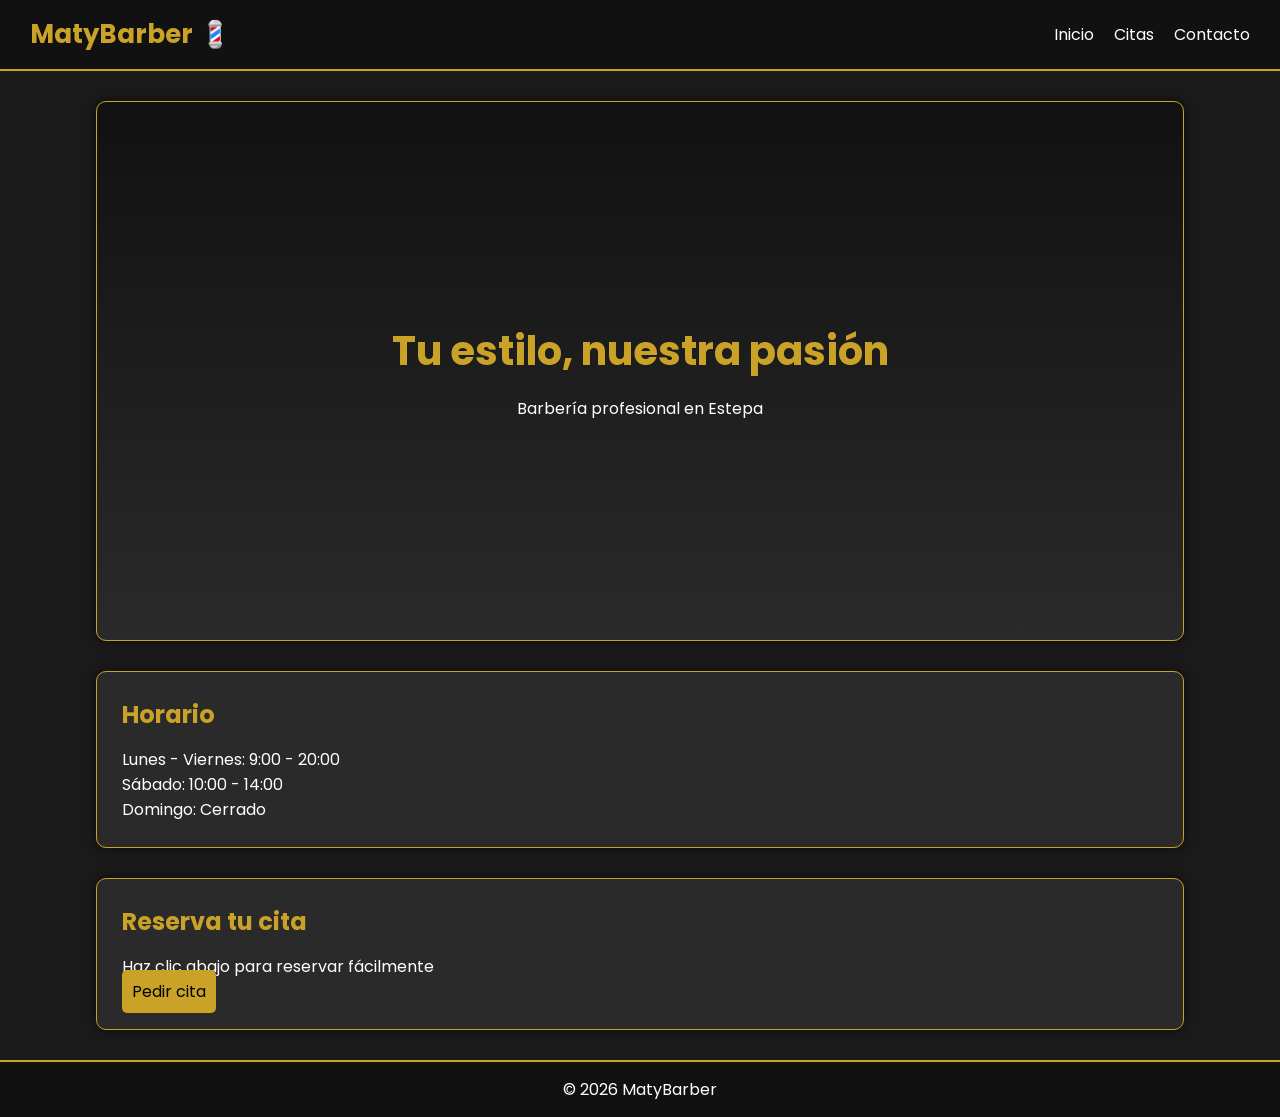
==== index.html @ 3b2d8836 "Add files via upload" ====
<!DOCTYPE html>
<html lang="es">
<head>
    <meta charset="UTF-8">
    <title>MatyBarber</title>
    <link rel="stylesheet" href="styles.css">

    <!-- FUENTE -->
    <link href="https://fonts.googleapis.com/css2?family=Poppins&display=swap" rel="stylesheet">
</head>

<body>

<header>
    <nav>
        <h1>MatyBarber 💈</h1>
        <ul>
            <li><a href="index.html">Inicio</a></li>
            <li><a href="citas.html">Citas</a></li>
            <li><a href="contacto.html">Contacto</a></li>
        </ul>
    </nav>
</header>

<!-- HERO -->
<section class="hero">
    <div>
        <h2>Tu estilo, nuestra pasión</h2>
        <p>Barbería profesional en Estepa</p>
    </div>
</section>

<!-- HORARIO -->
<section>
    <h2>Horario</h2>
    <p>Lunes - Viernes: 9:00 - 20:00</p>
    <p>Sábado: 10:00 - 14:00</p>
    <p>Domingo: Cerrado</p>
</section>

<!-- CTA -->
<section>
    <h2>Reserva tu cita</h2>
    <p>Haz clic abajo para reservar fácilmente</p>
    <a href="citas.html" class="btn">Pedir cita</a>
</section>

<footer>
    <p>© 2026 MatyBarber</p>
</footer>

</body>
</html>
---- styles.css ----
/* RESET */
* {
    margin: 0;
    padding: 0;
    box-sizing: border-box;
}

/* GENERAL */
body {
    font-family: 'Poppins', sans-serif;
    background: #1a1a1a;
    color: #fff;
}

/* NAV */
nav {
    display: flex;
    justify-content: space-between;
    align-items: center;
    background: #111;
    padding: 15px 30px;
    border-bottom: 2px solid #c9a227; /* dorado */
}

/* LOGO ANIMADO */
nav h1 {
    color: #c9a227;
    font-size: 26px;
    animation: brillo 3s infinite;
}

/* EFECTO BRILLO */
@keyframes brillo {
    0% { text-shadow: 0 0 5px #c9a227; }
    50% { text-shadow: 0 0 20px #ffd700; }
    100% { text-shadow: 0 0 5px #c9a227; }
}

/* MENU */
ul {
    display: flex;
    list-style: none;
    gap: 20px;
}

a {
    color: white;
    text-decoration: none;
    transition: 0.3s;
}

a:hover {
    color: #c9a227;
}

/* HERO */
.hero {
    height: 60vh;
    display: flex;
    justify-content: center;
    align-items: center;
    background: linear-gradient(#111, #2a2a2a);
    text-align: center;
}

.hero h2 {
    font-size: 2.5em;
}

/* SECCIONES (TARJETAS PRO) */
section {
    margin: 30px auto;
    padding: 25px;
    width: 85%;
    background: #2a2a2a;
    border-radius: 10px;
    border: 1px solid #c9a227;
    box-shadow: 0 0 10px rgba(0,0,0,0.6);
}

/* TITULOS */
h2 {
    color: #c9a227;
    margin-bottom: 15px;
}

/* FORMULARIO */
form {
    display: flex;
    flex-direction: column;
    gap: 12px;
}

input, select {
    padding: 10px;
    border-radius: 5px;
    border: none;
}

/* BOTON */
button, .btn {
    background: #c9a227;
    color: black;
    padding: 10px;
    border: none;
    cursor: pointer;
    border-radius: 5px;
    transition: 0.3s;
    text-align: center;
}

button:hover, .btn:hover {
    background: #ffd700;
}

/* FOOTER */
footer {
    text-align: center;
    background: #111;
    padding: 15px;
    margin-top: 30px;
    border-top: 2px solid #c9a227;
}

/* ANIMACIÓN SUAVE DE SECCIONES */
section {
    animation: aparecer 1s ease;
}

@keyframes aparecer {
    from {
        opacity: 0;
        transform: translateY(15px);
    }
    to {
        opacity: 1;
        transform: translateY(0);
    }
}

/* RESPONSIVE */
@media (max-width: 768px) {
    nav {
        flex-direction: column;
    }

    ul {
        flex-direction: column;
        align-items: center;
    }

    section {
        width: 95%;
    }
}
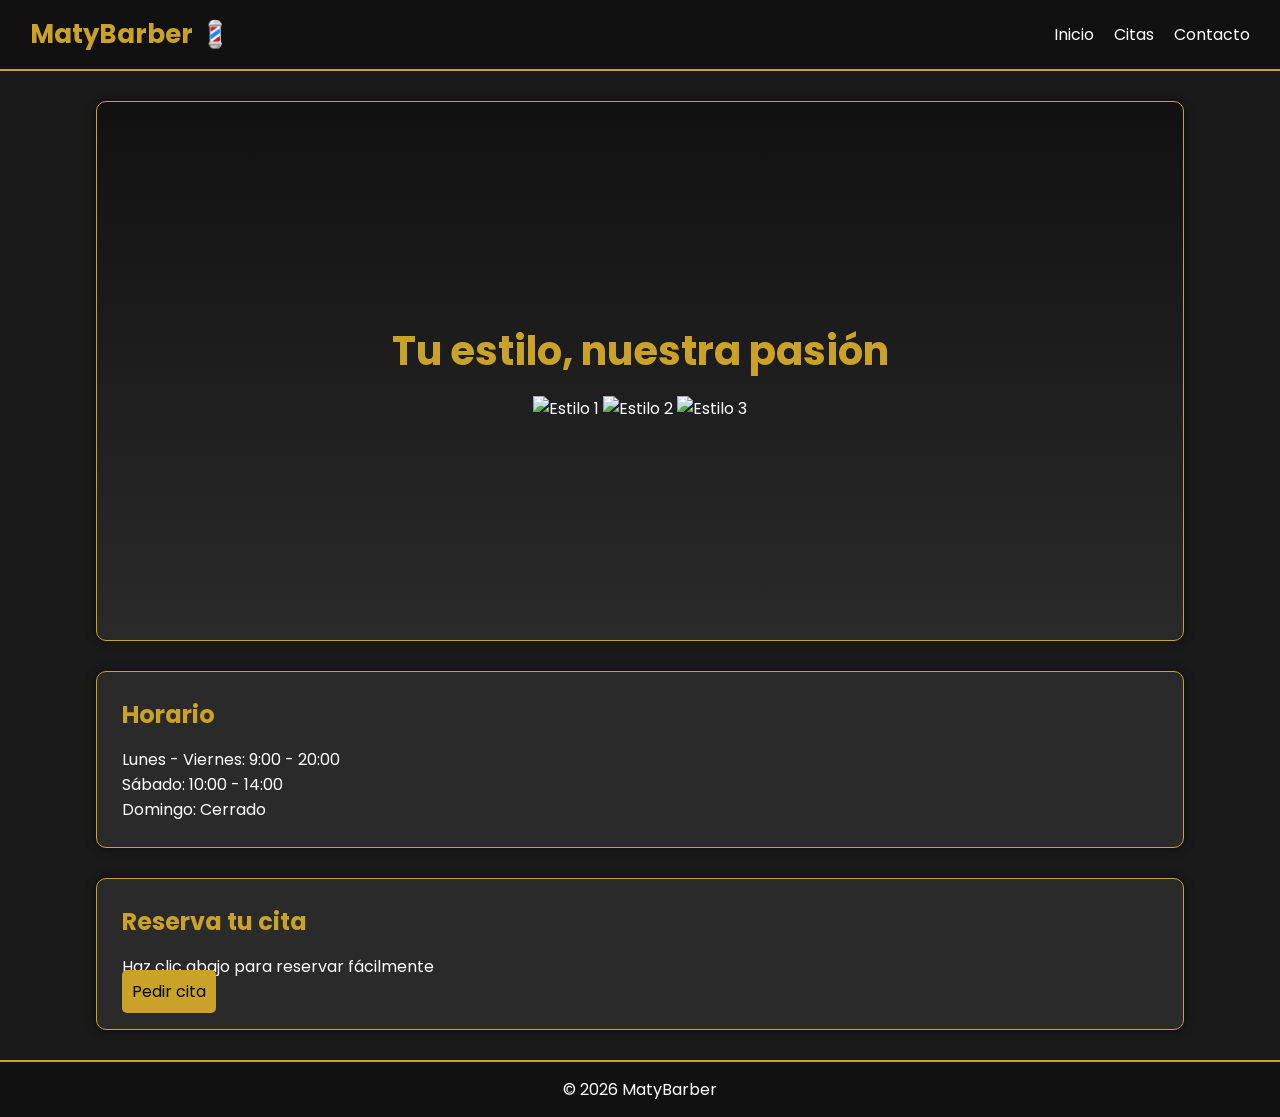
==== commit 14470a77: "Update index.html" ====
--- a/index.html
+++ b/index.html
@@ -12,7 +12,7 @@
 <body>
 
 <header>
-    <nav>
+    <nav>   
         <h1>MatyBarber 💈</h1>
         <ul>
             <li><a href="index.html">Inicio</a></li>
@@ -26,7 +26,11 @@
 <section class="hero">
     <div>
         <h2>Tu estilo, nuestra pasión</h2>
-        <p>Barbería profesional en Estepa</p>
+        <div class="contenedor-fotos">
+            <img src="img/bruno.jpeg" alt="Estilo 1">
+            <img src="img/alberto.jpeg" alt="Estilo 2">
+            <img src="img/alfonso.jpeg" alt="Estilo 3">
+        </div> 
     </div>
 </section>
 
@@ -50,4 +54,4 @@
 </footer>
 
 </body>
-</html>+</html>
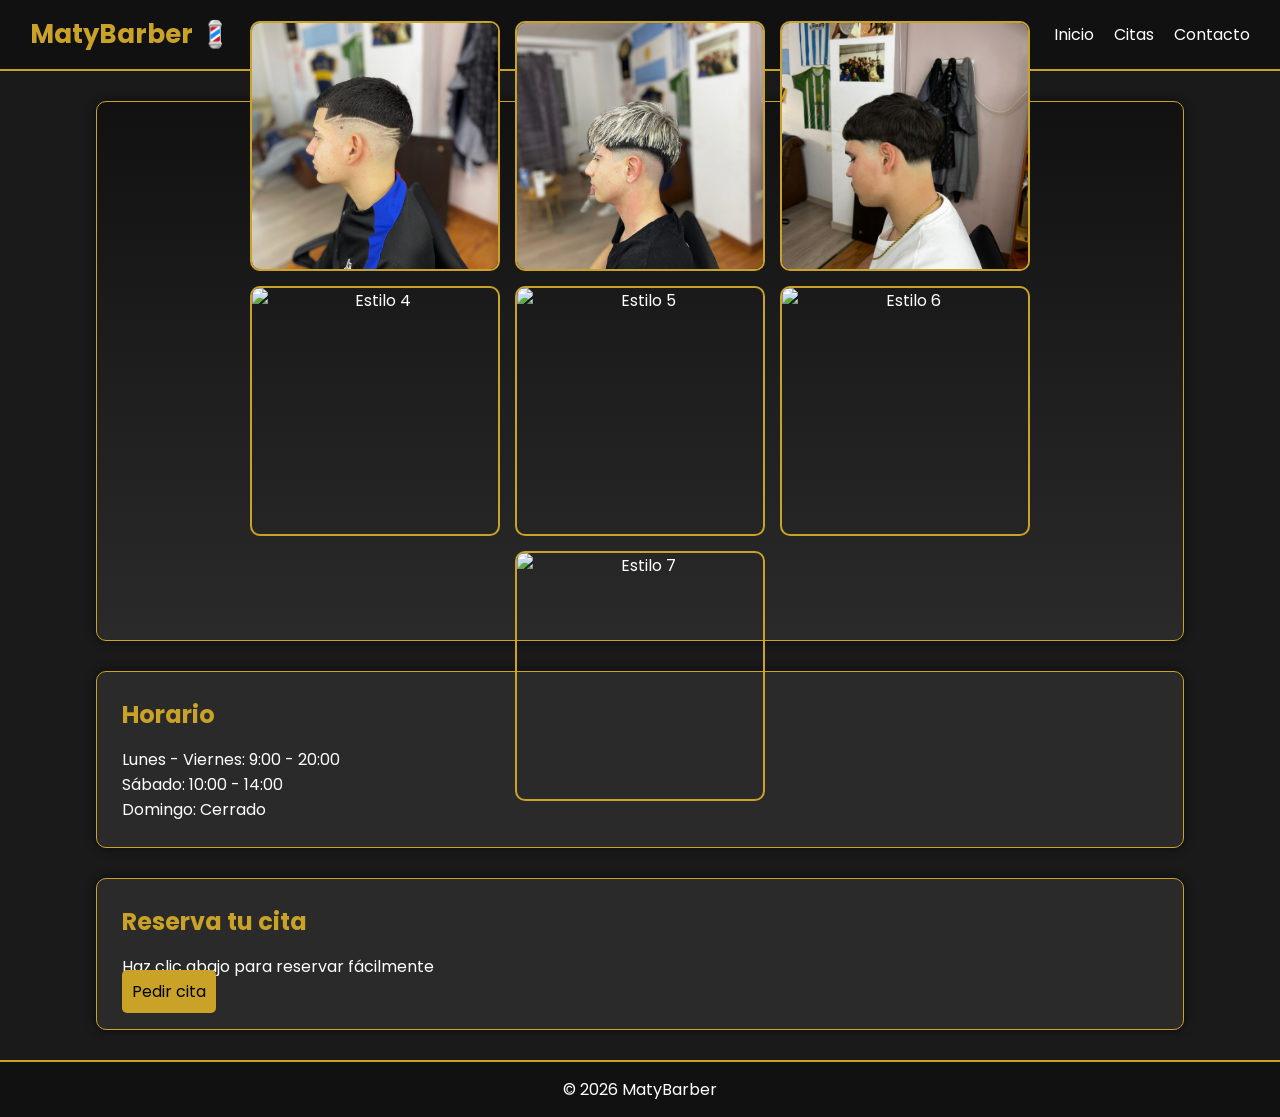
==== commit 1d041288: "Update index.html" ====
--- a/index.html
+++ b/index.html
@@ -30,6 +30,11 @@
             <img src="img/bruno.jpeg" alt="Estilo 1">
             <img src="img/alberto.jpeg" alt="Estilo 2">
             <img src="img/alfonso.jpeg" alt="Estilo 3">
+            <img src="img/kayle.jpeg" alt="Estilo 4">
+            <img src="img/miguelito.jpeg" alt="Estilo 5">
+            <img src="img/niño.jpeg" alt="Estilo 6">
+            <img src="img/patapata.jpeg" alt="Estilo 7">
+        
         </div> 
     </div>
 </section>
--- a/styles.css
+++ b/styles.css
@@ -65,6 +65,33 @@
 
 .hero h2 {
     font-size: 2.5em;
+}
+
+/* ESTILOS PARA LA GALERÍA DE FOTOS */
+.contenedor-fotos {
+    display: flex;
+    justify-content: center;
+    gap: 15px;
+    flex-wrap: wrap;
+    margin-top: 20px;
+}
+
+.contenedor-fotos img {
+    width: 250px;
+    height: 250px;
+    object-fit: cover;
+    border: 2px solid #c9a227; /* Borde dorado */
+    border-radius: 10px;
+    transition: transform 0.4s ease, box-shadow 0.4s ease;
+    cursor: pointer;
+}
+
+/* EFECTO AL PASAR EL RATÓN O CLICAR */
+.contenedor-fotos img:hover, 
+.contenedor-fotos img:active {
+    transform: scale(1.1); /* Amplía la imagen un 10% */
+    box-shadow: 0 0 20px #ffd700; /* Brillo dorado extra al ampliar */
+    z-index: 10;
 }
 
 /* SECCIONES (TARJETAS PRO) */
@@ -152,4 +179,4 @@
     section {
         width: 95%;
     }
-}+}
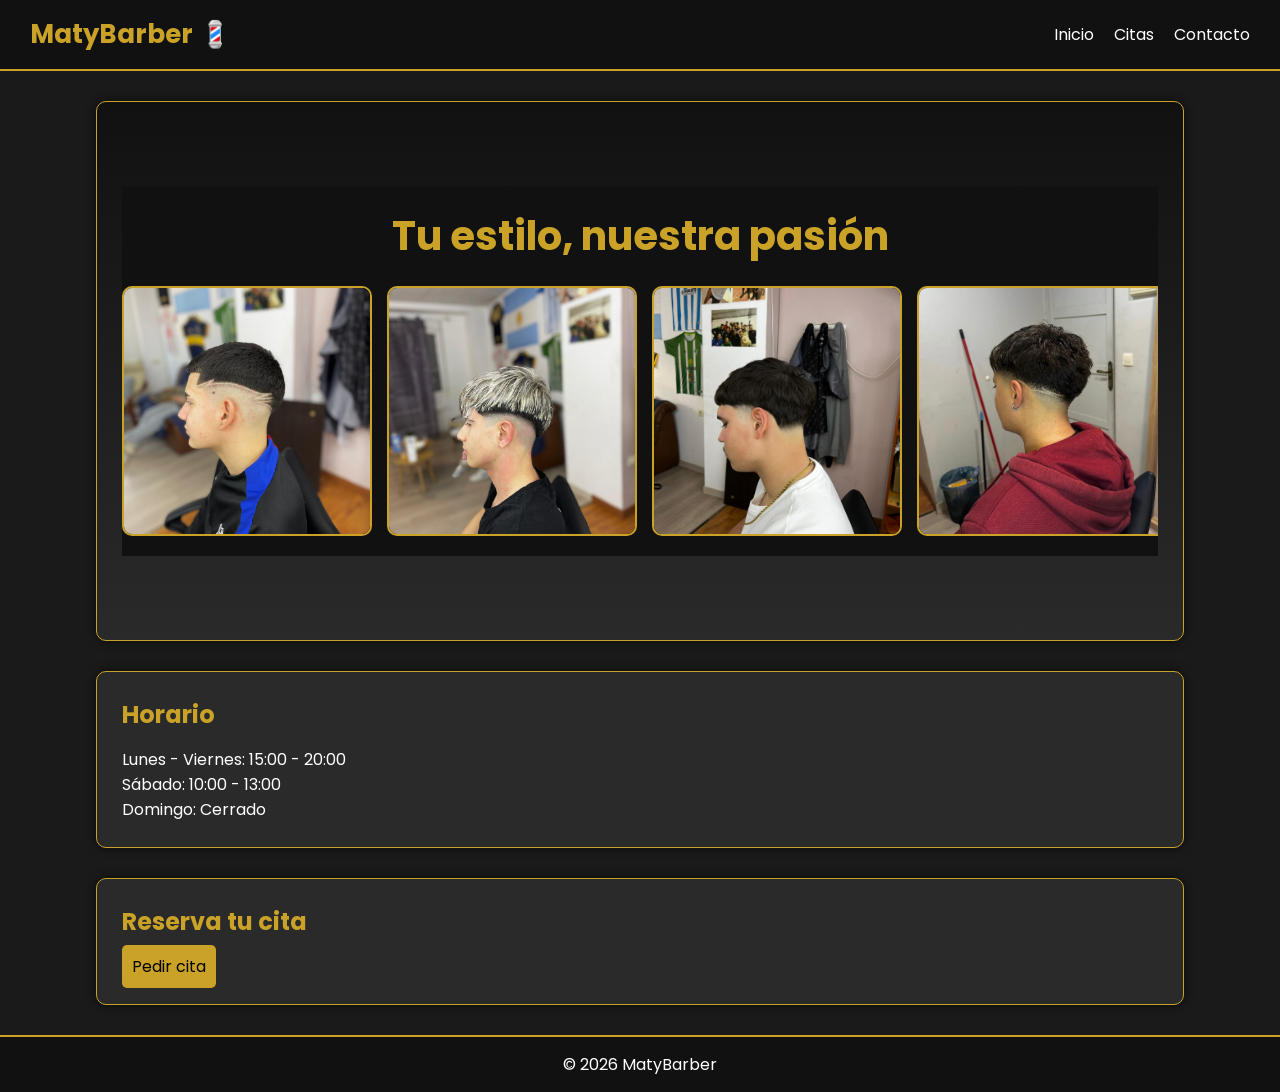
==== commit bc0981c3: "Update index.html" ====
--- a/index.html
+++ b/index.html
@@ -24,33 +24,32 @@
 
 <!-- HERO -->
 <section class="hero">
-    <div>
-        <h2>Tu estilo, nuestra pasión</h2>
-        <div class="contenedor-fotos">
+    <div class="galeria-scroll">
+ <h2>Tu estilo, nuestra pasión</h2>
+    <div class="contenedor-fotos">
             <img src="img/bruno.jpeg" alt="Estilo 1">
             <img src="img/alberto.jpeg" alt="Estilo 2">
             <img src="img/alfonso.jpeg" alt="Estilo 3">
             <img src="img/kayle.jpeg" alt="Estilo 4">
-            <img src="img/miguelito.jpeg" alt="Estilo 5">
-            <img src="img/niño.jpeg" alt="Estilo 6">
-            <img src="img/patapata.jpeg" alt="Estilo 7">
-        
-        </div> 
+            <img src="img/miguelito.jpeg" alt=" 1">
+            <img src="img/niño.jpeg" alt="Estilo 2">
+            <img src="img/patapata.jpeg" alt="Estilo 3">
     </div>
+</div>
 </section>
 
 <!-- HORARIO -->
 <section>
     <h2>Horario</h2>
-    <p>Lunes - Viernes: 9:00 - 20:00</p>
-    <p>Sábado: 10:00 - 14:00</p>
+    <p>Lunes - Viernes: 15:00 - 20:00</p>
+    <p>Sábado: 10:00 - 13:00</p>
     <p>Domingo: Cerrado</p>
 </section>
 
 <!-- CTA -->
 <section>
     <h2>Reserva tu cita</h2>
-    <p>Haz clic abajo para reservar fácilmente</p>
+
     <a href="citas.html" class="btn">Pedir cita</a>
 </section>
 
--- a/styles.css
+++ b/styles.css
@@ -84,6 +84,37 @@
     border-radius: 10px;
     transition: transform 0.4s ease, box-shadow 0.4s ease;
     cursor: pointer;
+}
+
+/* Contenedor que recorta el exceso de imágenes */
+.galeria-scroll {
+    overflow: hidden;
+    width: 100%;
+    background: #111;
+    padding: 20px 0;
+}
+
+/* El grupo de fotos que se moverá */
+.contenedor-fotos {
+    display: flex;
+    gap: 15px;
+    width: max-content; /* Importante para que no se amontonen */
+    animation: scroll-horizontal 20s linear infinite;
+}
+
+/* Pausa el movimiento al pasar el ratón para que el usuario pueda ver bien una foto */
+.contenedor-fotos:hover {
+    animation-play-state: paused;
+}
+
+/* La animación */
+@keyframes scroll-horizontal {
+    0% {
+        transform: translateX(0);
+    }
+    100% {
+        transform: translateX(-50%); /* Se mueve hacia la izquierda */
+    }
 }
 
 /* EFECTO AL PASAR EL RATÓN O CLICAR */
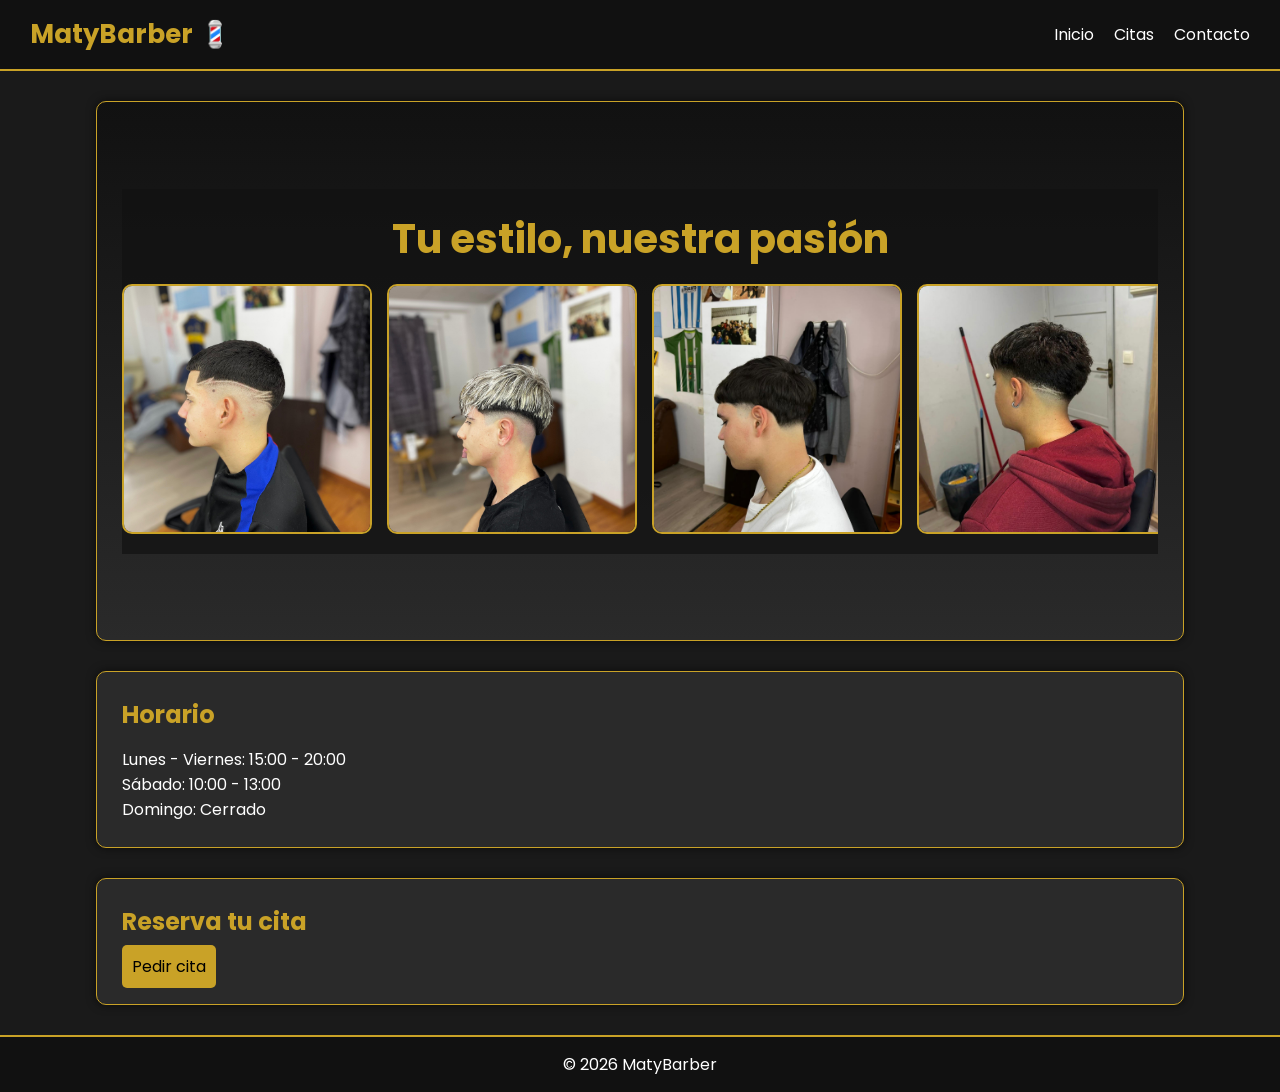
==== commit 64098e41: "Update index.html" ====
--- a/styles.css
+++ b/styles.css
@@ -68,30 +68,25 @@
 }
 
 /* ESTILOS PARA LA GALERÍA DE FOTOS */
-.contenedor-fotos {
-    display: flex;
-    justify-content: center;
-    gap: 15px;
-    flex-wrap: wrap;
-    margin-top: 20px;
-}
 
 .contenedor-fotos img {
     width: 250px;
-    height: 250px;
+    height: 250px;  
     object-fit: cover;
     border: 2px solid #c9a227; /* Borde dorado */
     border-radius: 10px;
     transition: transform 0.4s ease, box-shadow 0.4s ease;
     cursor: pointer;
+    
 }
 
 /* Contenedor que recorta el exceso de imágenes */
 .galeria-scroll {
     overflow: hidden;
     width: 100%;
-    background: #111;
+    background: #111111ab;
     padding: 20px 0;
+    display: block;
 }
 
 /* El grupo de fotos que se moverá */
@@ -99,7 +94,7 @@
     display: flex;
     gap: 15px;
     width: max-content; /* Importante para que no se amontonen */
-    animation: scroll-horizontal 20s linear infinite;
+    animation: scroll-horizontal 15s linear infinite;
 }
 
 /* Pausa el movimiento al pasar el ratón para que el usuario pueda ver bien una foto */
@@ -116,6 +111,7 @@
         transform: translateX(-50%); /* Se mueve hacia la izquierda */
     }
 }
+
 
 /* EFECTO AL PASAR EL RATÓN O CLICAR */
 .contenedor-fotos img:hover, 
